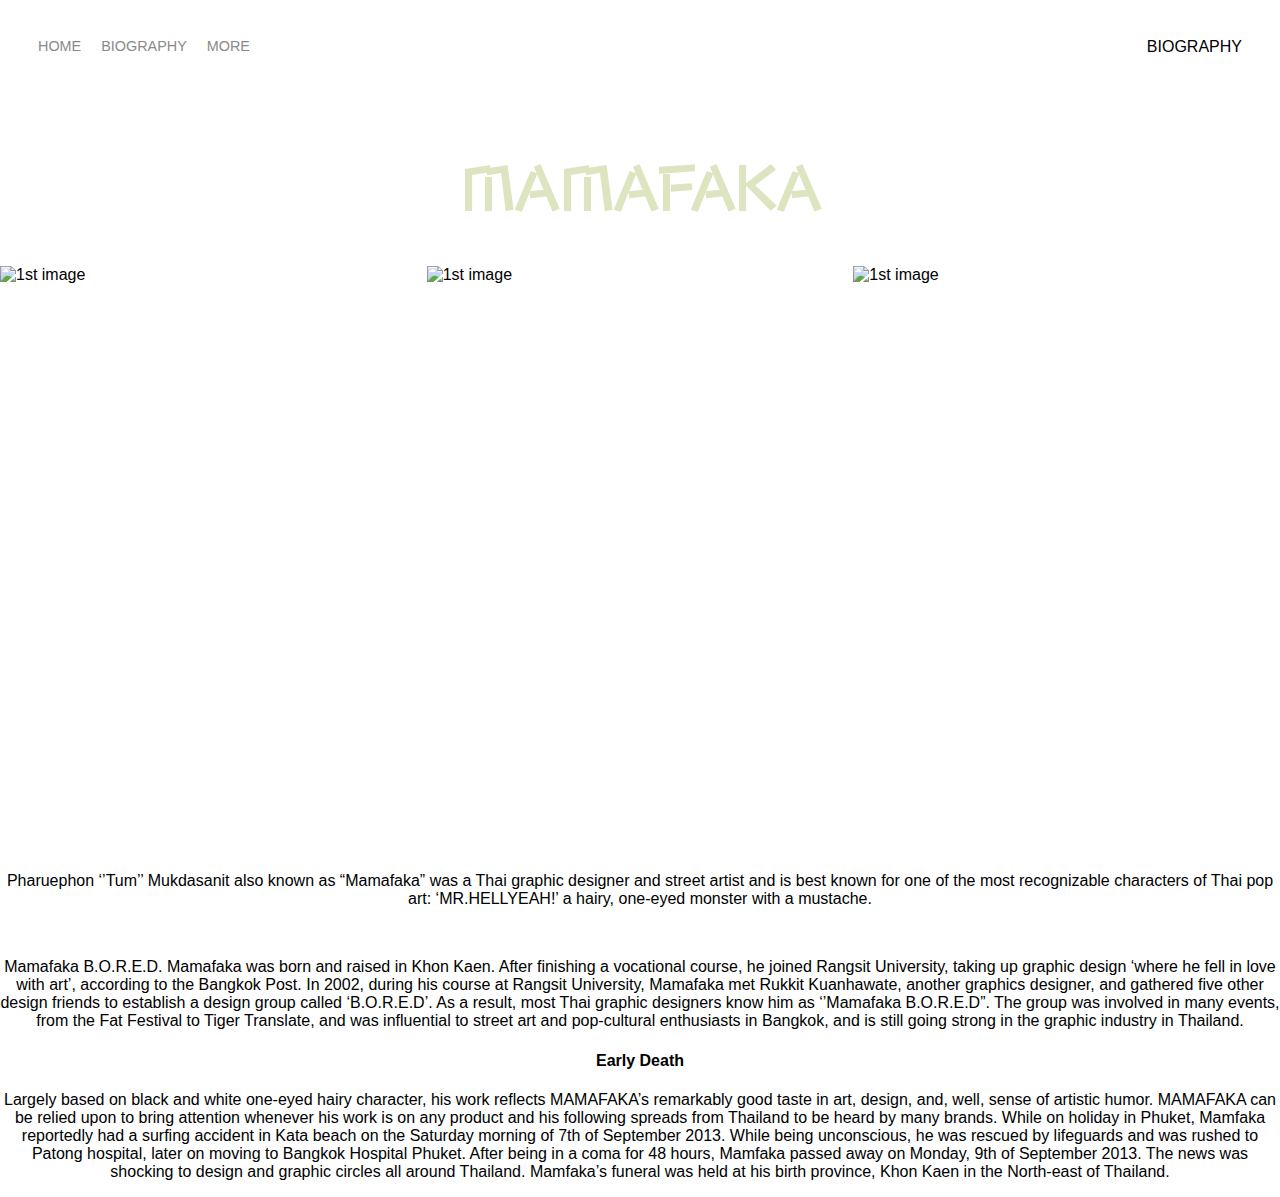
==== Bio.html @ affa16bf "Add bio page" ====
<!DOCTYPE html>
<html lang="en">
<head>
    <meta charset="UTF-8">
    <meta http-equiv="X-UA-Compatible" content="IE=edge">
    <meta name="viewport" content="width=device-width, initial-scale=1.0">
    <title>MAMAFAKA</title>
    <ion-icon name="earth-outline"></ion-icon>
    <link rel="stylesheet" href="styles2.css">
    <link rel="preconnect" href="https://fonts.gstatic.com">
    <link href="https://fonts.googleapis.com/css2?family=Stick&display=swap" rel="stylesheet">
</head>
<body>
    <div class="container">

        <div class="nav-wrapper">

            <div class="left-side">

                <div class="nav-link-wrapper">
                    <a href="index.html">Home</a>
                </div>

                <div class="nav-link-wrapper">
                    <a href="news.html">Biography</a>
                </div>

                <div class="nav-link-wrapper">
                    <a href="https://mightyjaxx.rocks/collections/mamafaka">More</a>
                </div>

            </div>

            <div class="right-side">
                <div class="brand">Biography</div>
            </div>

        </div>
        <h1>MAMAFAKA</h1>
        <div class="content-wrapper">
            <div class="portfolio-items-wrapper">
                <div class="portfolio-item-wrapper">
                    <img src="https://static.bangkokpost.com/media/content/20130910/540460.jpg" alt="1st image">
                </div>

                <div class="portfolio-item-wrapper">
                    <img src="https://beathotelbangkok.com//wp-content/uploads/2018/04/MAMAFAKA.jpg" alt="1st image">
                </div>      
                
                <div class="portfolio-item-wrapper">
                    <img src="https://cdn.shopify.com/s/files/1/0701/0143/files/MMFK_HellYeahSailorRabbit_02_grande.jpg?v=1527656695" alt="1st image">
                </div>   
            </div>
        
        </div>



    </div>
    <br>
    <br>
    <br>
    <br>
    <br>

    <div class="biographical-text">
        <p>
            Pharuephon ‘’Tum’’ Mukdasanit also known as “Mamafaka” was a Thai 
            graphic designer and street artist and is best known for one of the 
            most recognizable characters of Thai pop art: ‘MR.HELLYEAH!’ a hairy, 
            one-eyed monster with a mustache.
        </p>
    </div>
    <div class="third-img"><img src="https://lh3.googleusercontent.com/proxy/BQOVBRPWcHR6643YcfBXuBnqX9kLPKWPh3cVCw25fz4QyztMBQWd4O5-Y3SSrRq0Npfx4qjIld_ku0pqmS7BFVvgCP9PLk_5Pmq8bzWiUgH04E1SVQ" alt=""></div>
    <p class="para-text">Mamafaka B.O.R.E.D.
        Mamafaka was born and raised in Khon Kaen. After finishing a vocational course, he joined Rangsit University, taking up graphic design ‘where he fell in love with art’, according to the Bangkok Post. In 2002, during his course at Rangsit University, Mamafaka met Rukkit Kuanhawate, another graphics designer, and gathered five other design friends to establish a design group called ‘B.O.R.E.D’. As a result, most Thai graphic designers know him as ‘’Mamafaka B.O.R.E.D”. The group was involved in many events, from the Fat Festival to Tiger Translate, and was influential to street art and pop-cultural enthusiasts in Bangkok, and is still going strong in the graphic industry in Thailand.
    </p>
    <h4 class="para-text">Early Death</h4>
    <p class="para-text">Largely based on black and white one-eyed hairy character, his work reflects MAMAFAKA’s remarkably good taste in art, design, and, well, sense of artistic humor. MAMAFAKA can be relied upon to bring attention whenever his work is on any product and his following spreads from Thailand to be heard by many brands.

        While on holiday in Phuket, Mamfaka reportedly had a surfing accident in Kata beach on the Saturday morning of 7th of September 2013. While being unconscious, he was rescued by lifeguards and was rushed to Patong hospital, later on moving to Bangkok Hospital Phuket. After being in a coma for 48 hours, Mamfaka passed away on Monday, 9th of September 2013. The news was shocking to design and graphic circles all around Thailand. Mamfaka’s funeral was held at his birth province, Khon Kaen in the North-east of Thailand.</p>

</body>
</html>
---- styles2.css ----
/* Master Styles*/
body {
  font-family: "Lato", sans-serif;
  margin: 0px;
}

.container {
  display: grid;
  grid-template-columns: 1fr;
}

/* Navigation Styles */
.nav-wrapper {
  display: flex;
  justify-content: space-between;
  padding: 38px;
}

.left-side {
  display: flex;
}

.nav-wrapper > .left-side > div {
  margin-right: 20px;
  font-size: 0.9em;
  text-transform: uppercase;
}

.nav-wrapper > .right-side > div {
  text-transform: uppercase;
}

.nav-link-wrapper {
  height: 22px;
  border-bottom: 1px solid transparent;
  transition: border-bottom 0.5s;
}

.nav-link-wrapper a {
  color: #8a8a8a;
  text-decoration: none;
  transition: color 0.5s;
}

.nav-link-wrapper:hover {
  border-bottom: 1px solid black;
}

.nav-link-wrapper a:hover {
  color: black;
}

/* Portfolio Styles */

.portfolio-items-wrapper {
  display: grid;
  grid-template-columns: 1fr 1fr 1fr;
  grid-template-rows: auto;
  height: 500px;
}

.portfolio-item-wrapper {
  position: relative;
  height: 100px;
}

.biographical-text {
  text-align: center;
}

.third-img {
  text-align: center;
}

.para-text {
  text-align: center;
}

h1 {
  font-family: "Stick", sans-serif;
  font-size: 60px;
  text-align: center;
  color: #dce4c0;
}

h1:hover {
  transition: ease-in-out;
  color: #d3e0a4;
}
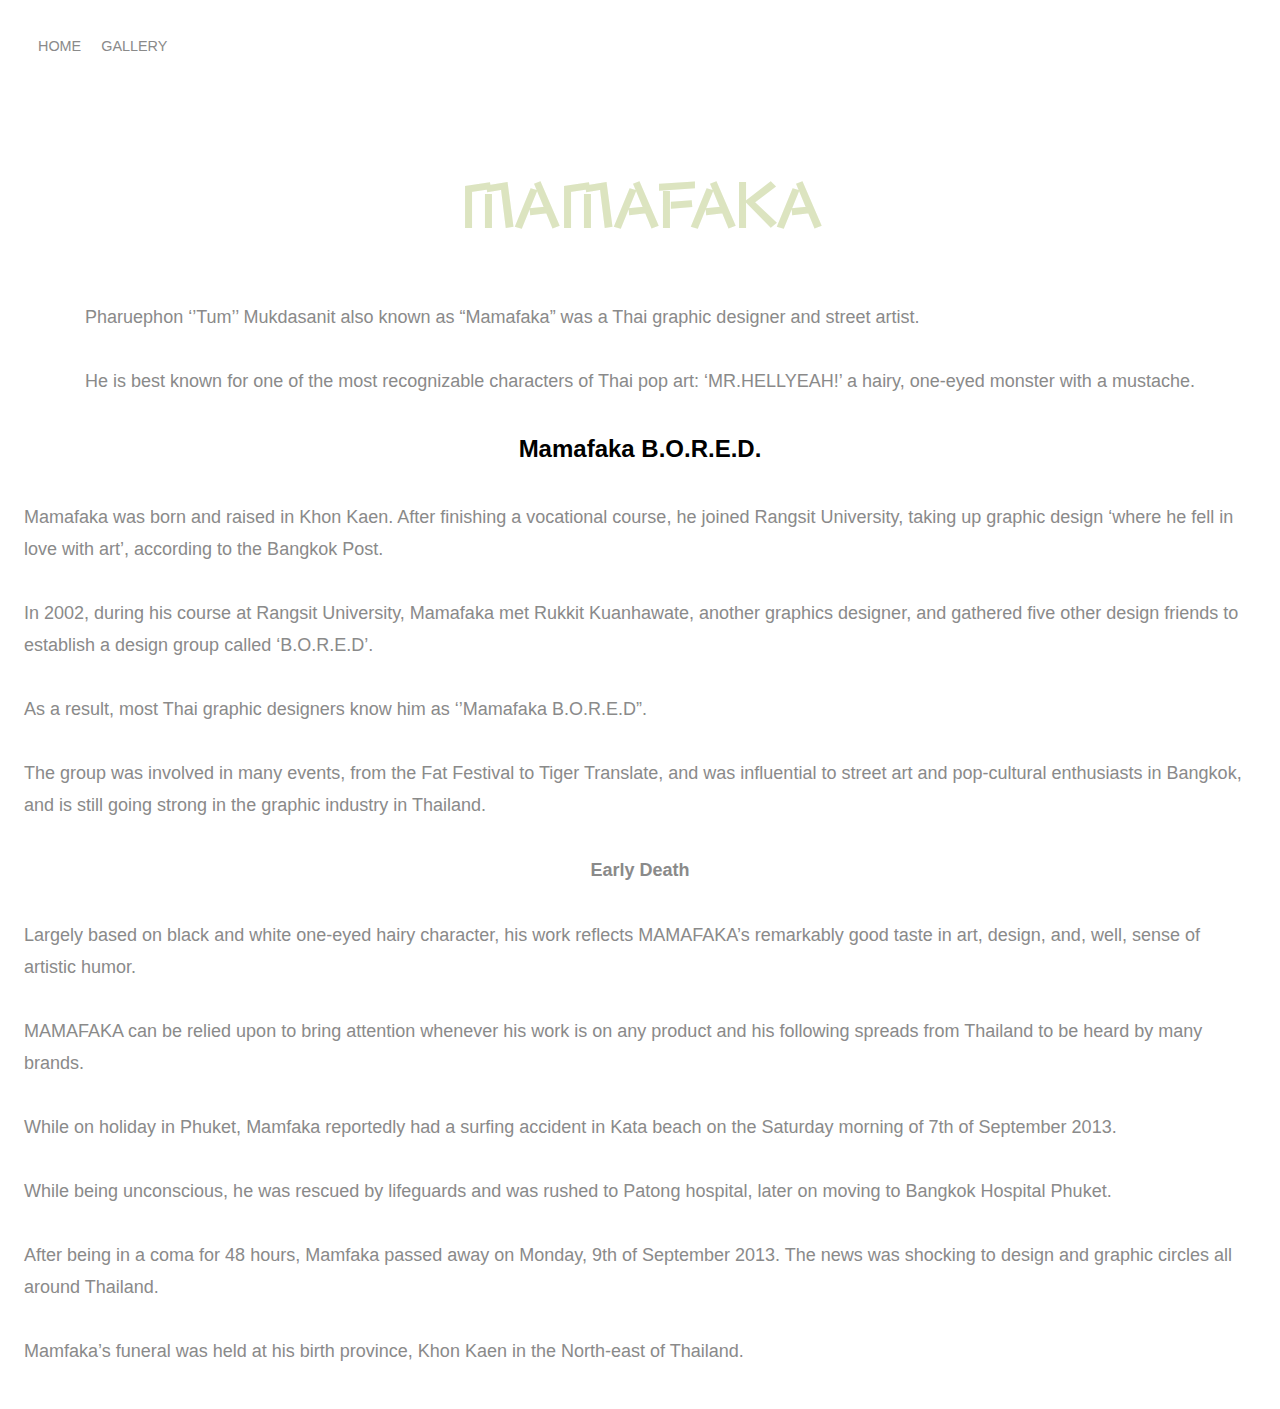
==== commit c6767da6: "modify site to tidy" ====
--- a/Bio.html
+++ b/Bio.html
@@ -11,74 +11,65 @@
     <link href="https://fonts.googleapis.com/css2?family=Stick&display=swap" rel="stylesheet">
 </head>
 <body>
+    <!-- Nav -->
+    <div class="nav-wrapper">
+        <div class="left-side">
+            <div class="nav-link-wrapper">
+                <a href="index.html">Home</a>
+            </div>
+            <div class="nav-link-wrapper">
+                <a href="gallery.html">Gallery</a>
+            </div>
+        </div>
+    </div>
+
     <div class="container">
-
-        <div class="nav-wrapper">
-
-            <div class="left-side">
-
-                <div class="nav-link-wrapper">
-                    <a href="index.html">Home</a>
-                </div>
-
-                <div class="nav-link-wrapper">
-                    <a href="news.html">Biography</a>
-                </div>
-
-                <div class="nav-link-wrapper">
-                    <a href="https://mightyjaxx.rocks/collections/mamafaka">More</a>
-                </div>
-
-            </div>
-
-            <div class="right-side">
-                <div class="brand">Biography</div>
-            </div>
-
-        </div>
         <h1>MAMAFAKA</h1>
-        <div class="content-wrapper">
-            <div class="portfolio-items-wrapper">
-                <div class="portfolio-item-wrapper">
-                    <img src="https://static.bangkokpost.com/media/content/20130910/540460.jpg" alt="1st image">
-                </div>
-
-                <div class="portfolio-item-wrapper">
-                    <img src="https://beathotelbangkok.com//wp-content/uploads/2018/04/MAMAFAKA.jpg" alt="1st image">
-                </div>      
-                
-                <div class="portfolio-item-wrapper">
-                    <img src="https://cdn.shopify.com/s/files/1/0701/0143/files/MMFK_HellYeahSailorRabbit_02_grande.jpg?v=1527656695" alt="1st image">
-                </div>   
-            </div>
         
-        </div>
-
-
-
-    </div>
-    <br>
-    <br>
-    <br>
-    <br>
-    <br>
-
-    <div class="biographical-text">
-        <p>
+        
+        <p class="para-text">
             Pharuephon ‘’Tum’’ Mukdasanit also known as “Mamafaka” was a Thai 
-            graphic designer and street artist and is best known for one of the 
+            graphic designer and street artist. 
+            <br/>
+            <br/>
+            He is best known for one of the 
             most recognizable characters of Thai pop art: ‘MR.HELLYEAH!’ a hairy, 
             one-eyed monster with a mustache.
         </p>
+        <h2>Mamafaka B.O.R.E.D.</h2>
+        <p class="para-text">
+            Mamafaka was born and raised in Khon Kaen. After finishing a vocational course, he joined Rangsit University, taking up graphic design ‘where he fell in love with art’, according to the Bangkok Post. 
+            <br/>
+            <br/>
+            In 2002, during his course at Rangsit University, Mamafaka met Rukkit Kuanhawate, another graphics designer, and gathered five other design friends to establish a design group called ‘B.O.R.E.D’. 
+            <br/>
+            <br/>
+            As a result, most Thai graphic designers know him as ‘’Mamafaka B.O.R.E.D”. 
+            <br/>
+            <br/>
+            The group was involved in many events, from the Fat Festival to Tiger Translate, and was influential to street art and pop-cultural enthusiasts in Bangkok, and is still going strong in the graphic industry in Thailand.
+        </p>
+
+        <h2 class="para-text">Early Death</h2>
+        <p class="para-text">
+            Largely based on black and white one-eyed hairy character, his work reflects MAMAFAKA’s remarkably good taste in art, design, and, well, sense of artistic humor. 
+            <br/>
+            <br/>
+            MAMAFAKA can be relied upon to bring attention whenever his work is on any product and his following spreads from Thailand to be heard by many brands.
+            <br/>
+            <br/>
+            While on holiday in Phuket, Mamfaka reportedly had a surfing accident in Kata beach on the Saturday morning of 7th of September 2013. 
+            <br/>
+            <br/>
+            While being unconscious, he was rescued by lifeguards and was rushed to Patong hospital, later on moving to Bangkok Hospital Phuket. 
+            <br/>
+            <br/>
+            After being in a coma for 48 hours, Mamfaka passed away on Monday, 9th of September 2013. The news was shocking to design and graphic circles all around Thailand. 
+            <br/>
+            <br/>
+            Mamfaka’s funeral was held at his birth province, Khon Kaen in the North-east of Thailand.
+        </p>
+
     </div>
-    <div class="third-img"><img src="https://lh3.googleusercontent.com/proxy/BQOVBRPWcHR6643YcfBXuBnqX9kLPKWPh3cVCw25fz4QyztMBQWd4O5-Y3SSrRq0Npfx4qjIld_ku0pqmS7BFVvgCP9PLk_5Pmq8bzWiUgH04E1SVQ" alt=""></div>
-    <p class="para-text">Mamafaka B.O.R.E.D.
-        Mamafaka was born and raised in Khon Kaen. After finishing a vocational course, he joined Rangsit University, taking up graphic design ‘where he fell in love with art’, according to the Bangkok Post. In 2002, during his course at Rangsit University, Mamafaka met Rukkit Kuanhawate, another graphics designer, and gathered five other design friends to establish a design group called ‘B.O.R.E.D’. As a result, most Thai graphic designers know him as ‘’Mamafaka B.O.R.E.D”. The group was involved in many events, from the Fat Festival to Tiger Translate, and was influential to street art and pop-cultural enthusiasts in Bangkok, and is still going strong in the graphic industry in Thailand.
-    </p>
-    <h4 class="para-text">Early Death</h4>
-    <p class="para-text">Largely based on black and white one-eyed hairy character, his work reflects MAMAFAKA’s remarkably good taste in art, design, and, well, sense of artistic humor. MAMAFAKA can be relied upon to bring attention whenever his work is on any product and his following spreads from Thailand to be heard by many brands.
-
-        While on holiday in Phuket, Mamfaka reportedly had a surfing accident in Kata beach on the Saturday morning of 7th of September 2013. While being unconscious, he was rescued by lifeguards and was rushed to Patong hospital, later on moving to Bangkok Hospital Phuket. After being in a coma for 48 hours, Mamfaka passed away on Monday, 9th of September 2013. The news was shocking to design and graphic circles all around Thailand. Mamfaka’s funeral was held at his birth province, Khon Kaen in the North-east of Thailand.</p>
-
 </body>
 </html>--- a/styles2.css
+++ b/styles2.css
@@ -5,8 +5,10 @@
 }
 
 .container {
-  display: grid;
-  grid-template-columns: 1fr;
+  display: flex;
+  flex-direction: column;
+  margin: 1.5rem;
+  align-items: center;
 }
 
 /* Navigation Styles */
@@ -30,16 +32,13 @@
   text-transform: uppercase;
 }
 
-.nav-link-wrapper {
-  height: 22px;
-  border-bottom: 1px solid transparent;
-  transition: border-bottom 0.5s;
-}
-
 .nav-link-wrapper a {
   color: #8a8a8a;
   text-decoration: none;
   transition: color 0.5s;
+  height: 22px;
+  border-bottom: 1px solid transparent;
+  transition: border-bottom 0.5s;
 }
 
 .nav-link-wrapper:hover {
@@ -52,28 +51,15 @@
 
 /* Portfolio Styles */
 
-.portfolio-items-wrapper {
-  display: grid;
-  grid-template-columns: 1fr 1fr 1fr;
-  grid-template-rows: auto;
-  height: 500px;
-}
-
-.portfolio-item-wrapper {
-  position: relative;
-  height: 100px;
-}
-
-.biographical-text {
-  text-align: center;
-}
-
-.third-img {
-  text-align: center;
+.section-1-bio {
+  display: flex;
+  flex-direction: row;
 }
 
 .para-text {
-  text-align: center;
+  font-size: large;
+  line-height: 2rem;
+  color: #8a8a8a;
 }
 
 h1 {
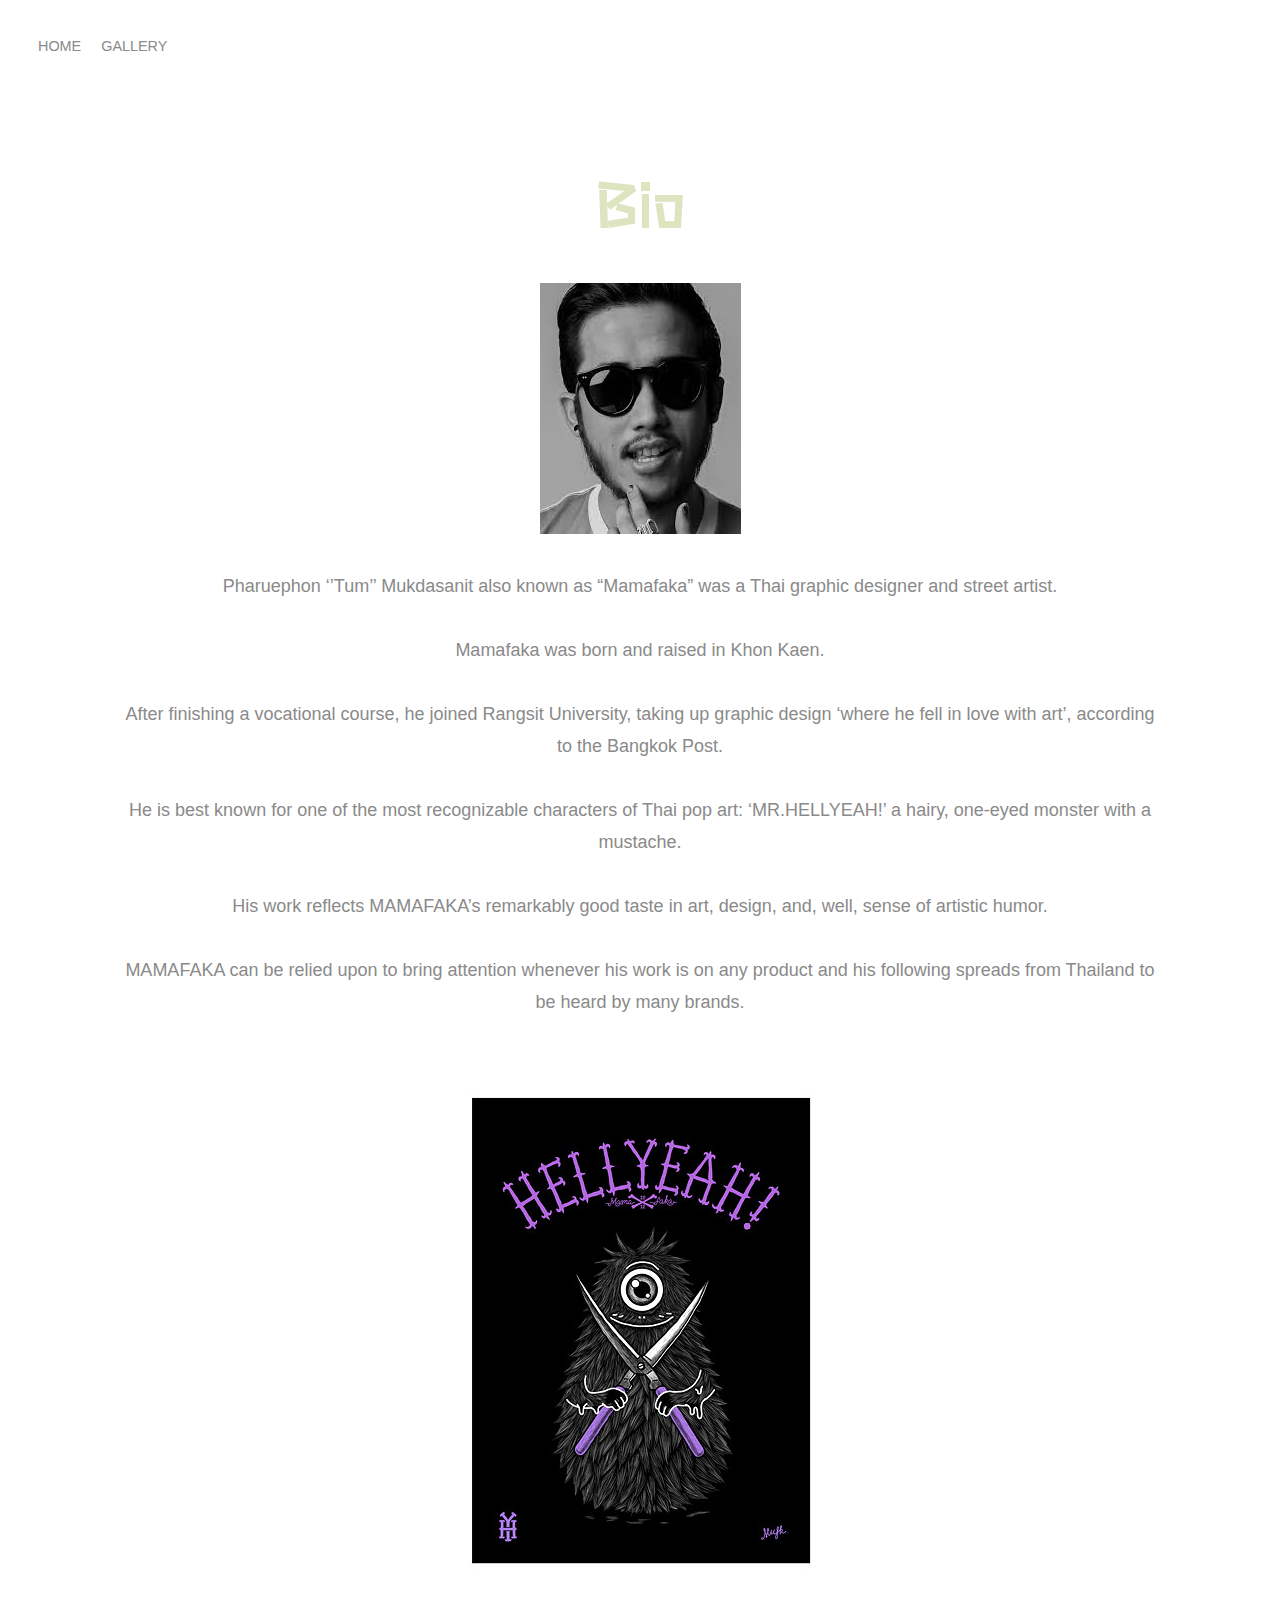
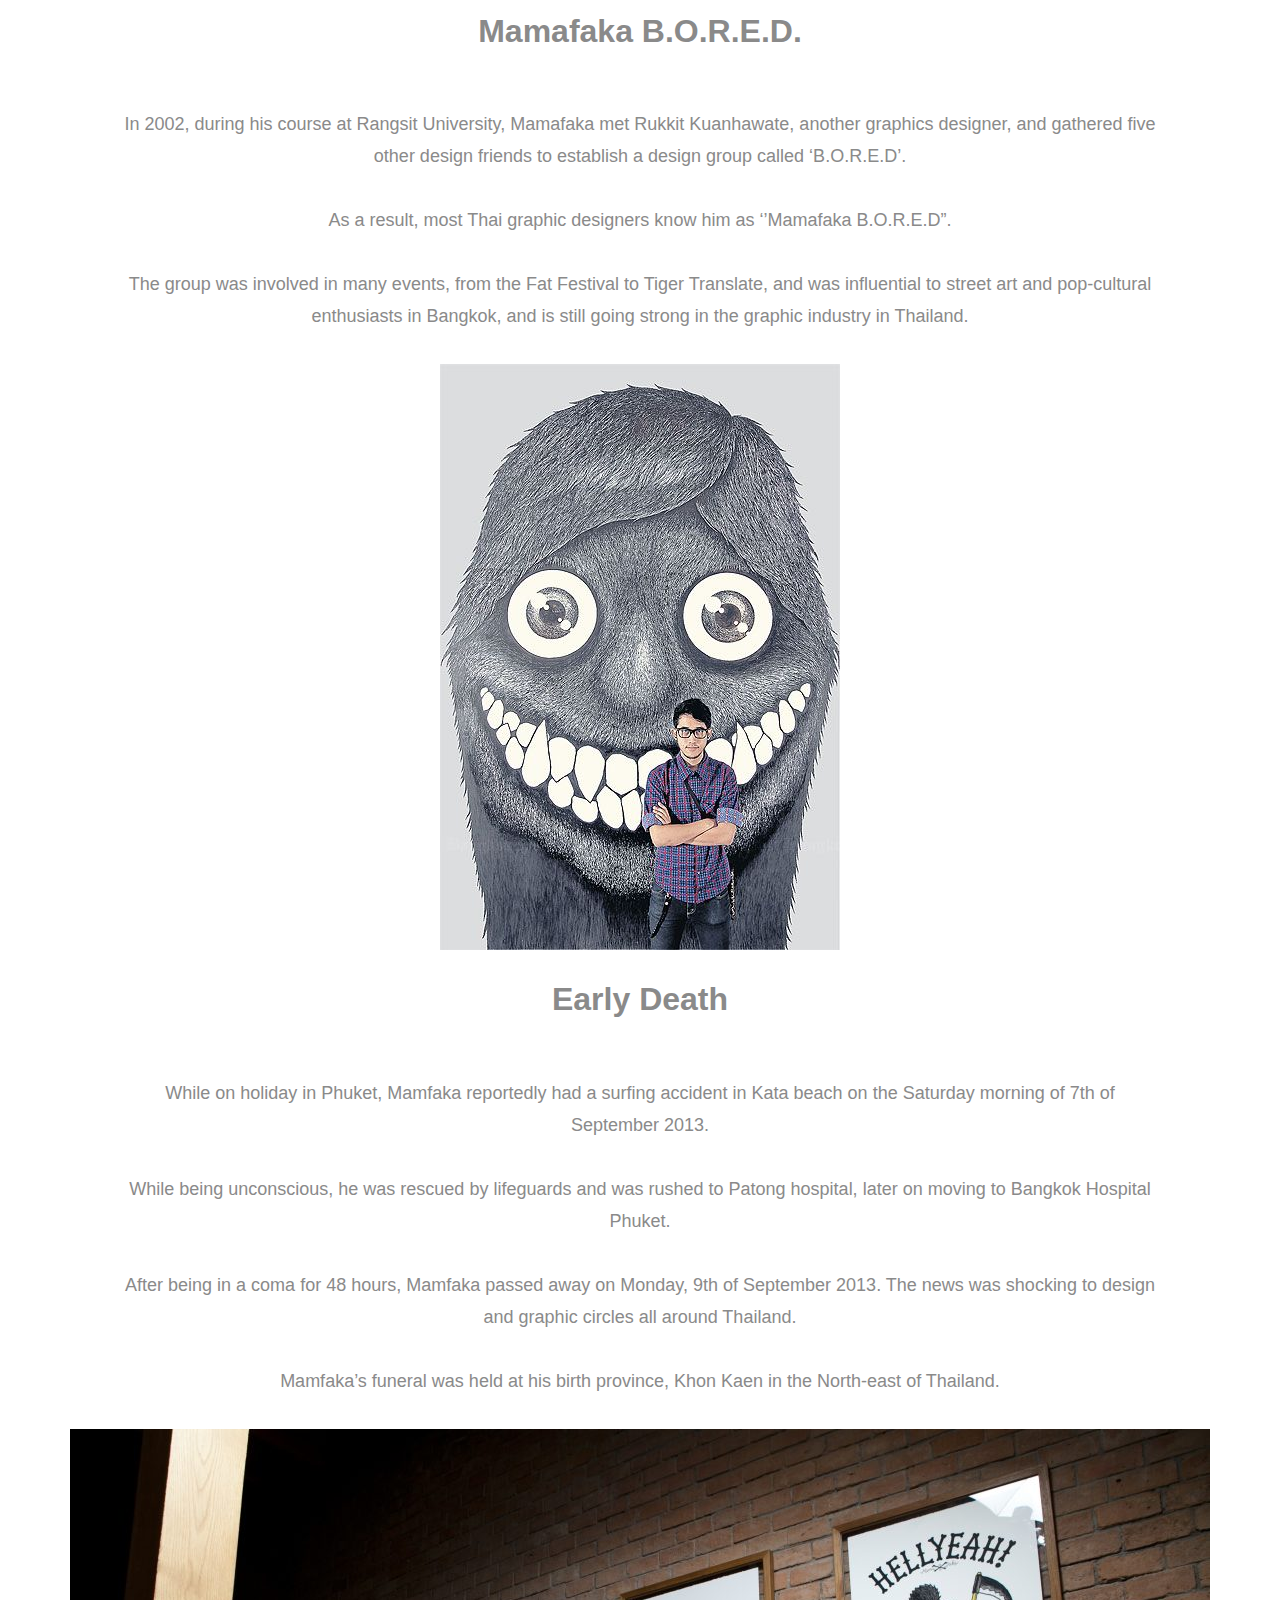
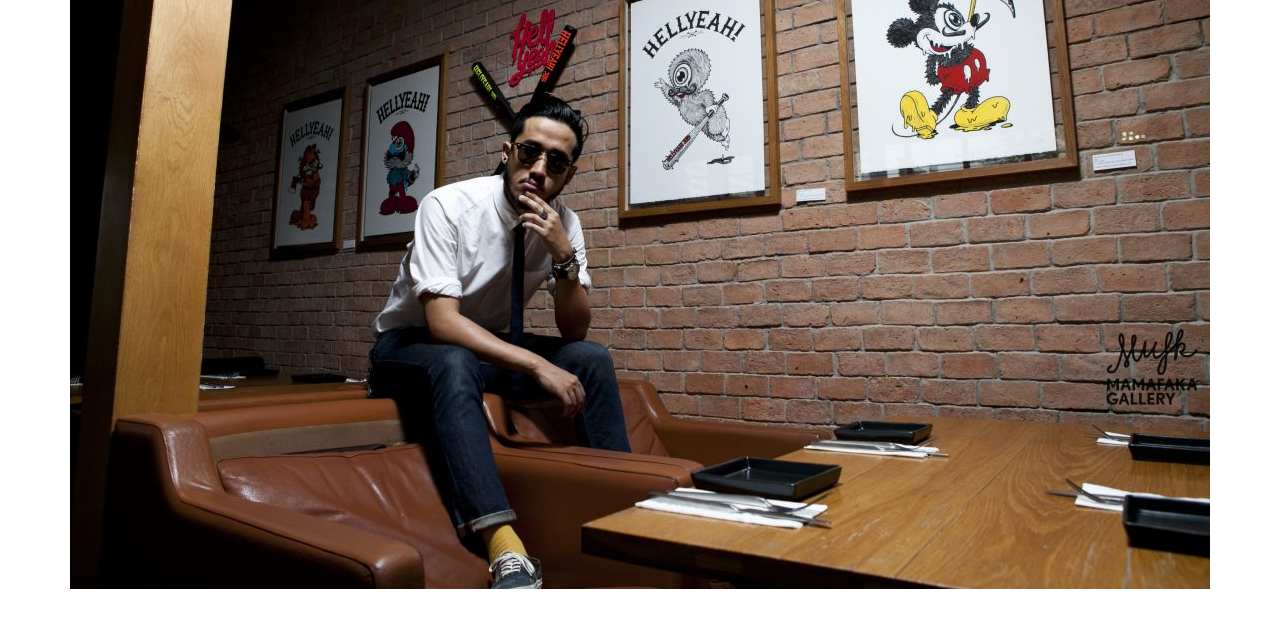
==== commit d92b7619: "tweaks to bio file name" ====
--- a/Bio.html
+++ b/Bio.html
@@ -24,52 +24,80 @@
     </div>
 
     <div class="container">
-        <h1>MAMAFAKA</h1>
+        <h1>Bio</h1>
         
-        
-        <p class="para-text">
-            Pharuephon ‘’Tum’’ Mukdasanit also known as “Mamafaka” was a Thai 
-            graphic designer and street artist. 
-            <br/>
-            <br/>
-            He is best known for one of the 
-            most recognizable characters of Thai pop art: ‘MR.HELLYEAH!’ a hairy, 
-            one-eyed monster with a mustache.
-        </p>
-        <h2>Mamafaka B.O.R.E.D.</h2>
-        <p class="para-text">
-            Mamafaka was born and raised in Khon Kaen. After finishing a vocational course, he joined Rangsit University, taking up graphic design ‘where he fell in love with art’, according to the Bangkok Post. 
-            <br/>
-            <br/>
-            In 2002, during his course at Rangsit University, Mamafaka met Rukkit Kuanhawate, another graphics designer, and gathered five other design friends to establish a design group called ‘B.O.R.E.D’. 
-            <br/>
-            <br/>
-            As a result, most Thai graphic designers know him as ‘’Mamafaka B.O.R.E.D”. 
-            <br/>
-            <br/>
-            The group was involved in many events, from the Fat Festival to Tiger Translate, and was influential to street art and pop-cultural enthusiasts in Bangkok, and is still going strong in the graphic industry in Thailand.
-        </p>
+        <div class="bio-container">
 
-        <h2 class="para-text">Early Death</h2>
-        <p class="para-text">
-            Largely based on black and white one-eyed hairy character, his work reflects MAMAFAKA’s remarkably good taste in art, design, and, well, sense of artistic humor. 
-            <br/>
-            <br/>
-            MAMAFAKA can be relied upon to bring attention whenever his work is on any product and his following spreads from Thailand to be heard by many brands.
-            <br/>
-            <br/>
-            While on holiday in Phuket, Mamfaka reportedly had a surfing accident in Kata beach on the Saturday morning of 7th of September 2013. 
-            <br/>
-            <br/>
-            While being unconscious, he was rescued by lifeguards and was rushed to Patong hospital, later on moving to Bangkok Hospital Phuket. 
-            <br/>
-            <br/>
-            After being in a coma for 48 hours, Mamfaka passed away on Monday, 9th of September 2013. The news was shocking to design and graphic circles all around Thailand. 
-            <br/>
-            <br/>
-            Mamfaka’s funeral was held at his birth province, Khon Kaen in the North-east of Thailand.
-        </p>
+            <div class="image-container bio-image">
+                <img src="mamafaka4.jpg">
+            </div>
 
+            <p class="para-text">
+                Pharuephon ‘’Tum’’ Mukdasanit also known as “Mamafaka” was a Thai 
+                graphic designer and street artist. 
+                <br/>
+                <br/>
+                Mamafaka was born and raised in Khon Kaen. 
+                <br/>
+                <br/>
+                After finishing a vocational course, he joined Rangsit University, taking up graphic design ‘where he fell in love with art’, according to the Bangkok Post. 
+                <br/>
+                <br/>
+                He is best known for one of the 
+                most recognizable characters of Thai pop art: ‘MR.HELLYEAH!’ a hairy, 
+                one-eyed monster with a mustache.
+                <br/>
+                <br/>
+                His work reflects MAMAFAKA’s remarkably good taste in art, design, and, well, sense of artistic humor. 
+                <br/>
+                <br/>
+                MAMAFAKA can be relied upon to bring attention whenever his work is on any product and his following spreads from Thailand to be heard by many brands.
+                <br/>
+                <br/>
+            </p>
+
+            <div class="image-container">
+                <img src="mamafaka5.jpg">  
+            </div>
+
+            <h2 class="sub-heading">Mamafaka B.O.R.E.D.</h2>
+
+            <p class="para-text">
+                
+                In 2002, during his course at Rangsit University, Mamafaka met Rukkit Kuanhawate, another graphics designer, and gathered five other design friends to establish a design group called ‘B.O.R.E.D’. 
+                <br/>
+                <br/>
+                As a result, most Thai graphic designers know him as ‘’Mamafaka B.O.R.E.D”. 
+                <br/>
+                <br/>
+                The group was involved in many events, from the Fat Festival to Tiger Translate, and was influential to street art and pop-cultural enthusiasts in Bangkok, and is still going strong in the graphic industry in Thailand.
+            </p>
+
+            <div class="image-container">
+                <img src="mamafaka2.jpg">
+            </div>
+
+            <h2 class="sub-heading">Early Death</h2>
+
+            <p class="para-text">
+                
+                While on holiday in Phuket, Mamfaka reportedly had a surfing accident in Kata beach on the Saturday morning of 7th of September 2013. 
+                <br/>
+                <br/>
+                While being unconscious, he was rescued by lifeguards and was rushed to Patong hospital, later on moving to Bangkok Hospital Phuket. 
+                <br/>
+                <br/>
+                After being in a coma for 48 hours, Mamfaka passed away on Monday, 9th of September 2013. The news was shocking to design and graphic circles all around Thailand. 
+                <br/>
+                <br/>
+                Mamfaka’s funeral was held at his birth province, Khon Kaen in the North-east of Thailand.
+            </p>
+
+            <div class="image-container">
+                <img src="mamafaka7.jpg">
+            </div>
+
+        </div>
     </div>
 </body>
 </html>--- a/styles2.css
+++ b/styles2.css
@@ -9,6 +9,12 @@
   flex-direction: column;
   margin: 1.5rem;
   align-items: center;
+}
+
+/* Heading */
+
+.heading {
+  margin: 2rem 0;
 }
 
 /* Navigation Styles */
@@ -51,15 +57,30 @@
 
 /* Portfolio Styles */
 
-.section-1-bio {
+.bio-container {
   display: flex;
-  flex-direction: row;
+  flex-direction: column;
+  align-items: center;
+
 }
 
+.bio-image {
+  border-radius: 50%;
+
+
+}
 .para-text {
   font-size: large;
   line-height: 2rem;
   color: #8a8a8a;
+  margin:2rem 6rem;
+  text-align: center;
+}
+
+.sub-heading {
+  color: #8a8a8a;
+  font-size: xx-large;
+  text-align: center;
 }
 
 h1 {
@@ -73,3 +94,95 @@
   transition: ease-in-out;
   color: #d3e0a4;
 }
+
+/* Gallery page */
+
+.gallery-top-container {
+  display: grid;
+  grid-template-columns: repeat(6,1fr);
+  grid-auto-rows: 100px 300px;
+  grid-gap: 10px;
+  grid-auto-flow: dense;
+
+}
+
+.gallery-item {
+  width: 100%;
+  height: 100%;
+  position: relative;
+}
+
+.gallery-item .image-container {
+  width: 100%;
+  height: 100%;
+  overflow: hidden;
+}
+
+.gallery-item .image-container img {
+  width: 100%;
+  height: 100%;
+  object-fit: cover;
+  object-position: 50% 50%;
+  cursor: pointer;
+  transition: .5s, ease-in-out;
+}
+
+.gallery-item:hover .image-container img{
+  transform: scale(1.2);
+}
+
+@keyframes move-down {
+  0% {
+    top:10%;
+  }
+  50% {
+    top:35%;
+  }
+  100% {
+    top:50%;
+  }
+}
+
+.w-1 {
+  grid-column: span 1;
+}
+
+.w-2 {
+  grid-column: span 2;
+}
+
+.w-3 {
+  grid-column: span 3;
+}
+
+.w-4 {
+  grid-column: span 4;
+}
+
+.w-5 {
+  grid-column: span 5;
+}
+
+.w-6 {
+  grid-column: span 6;
+}
+
+.h-1 {
+  grid-row: span 1;
+}
+
+.h-2 {
+  grid-row: span 2;
+}
+
+.h-3 {
+  grid-row: span 3;
+}
+
+.h-4 {
+  grid-row: span 4;
+}
+
+.h-5 {
+  grid-row: span 5;
+}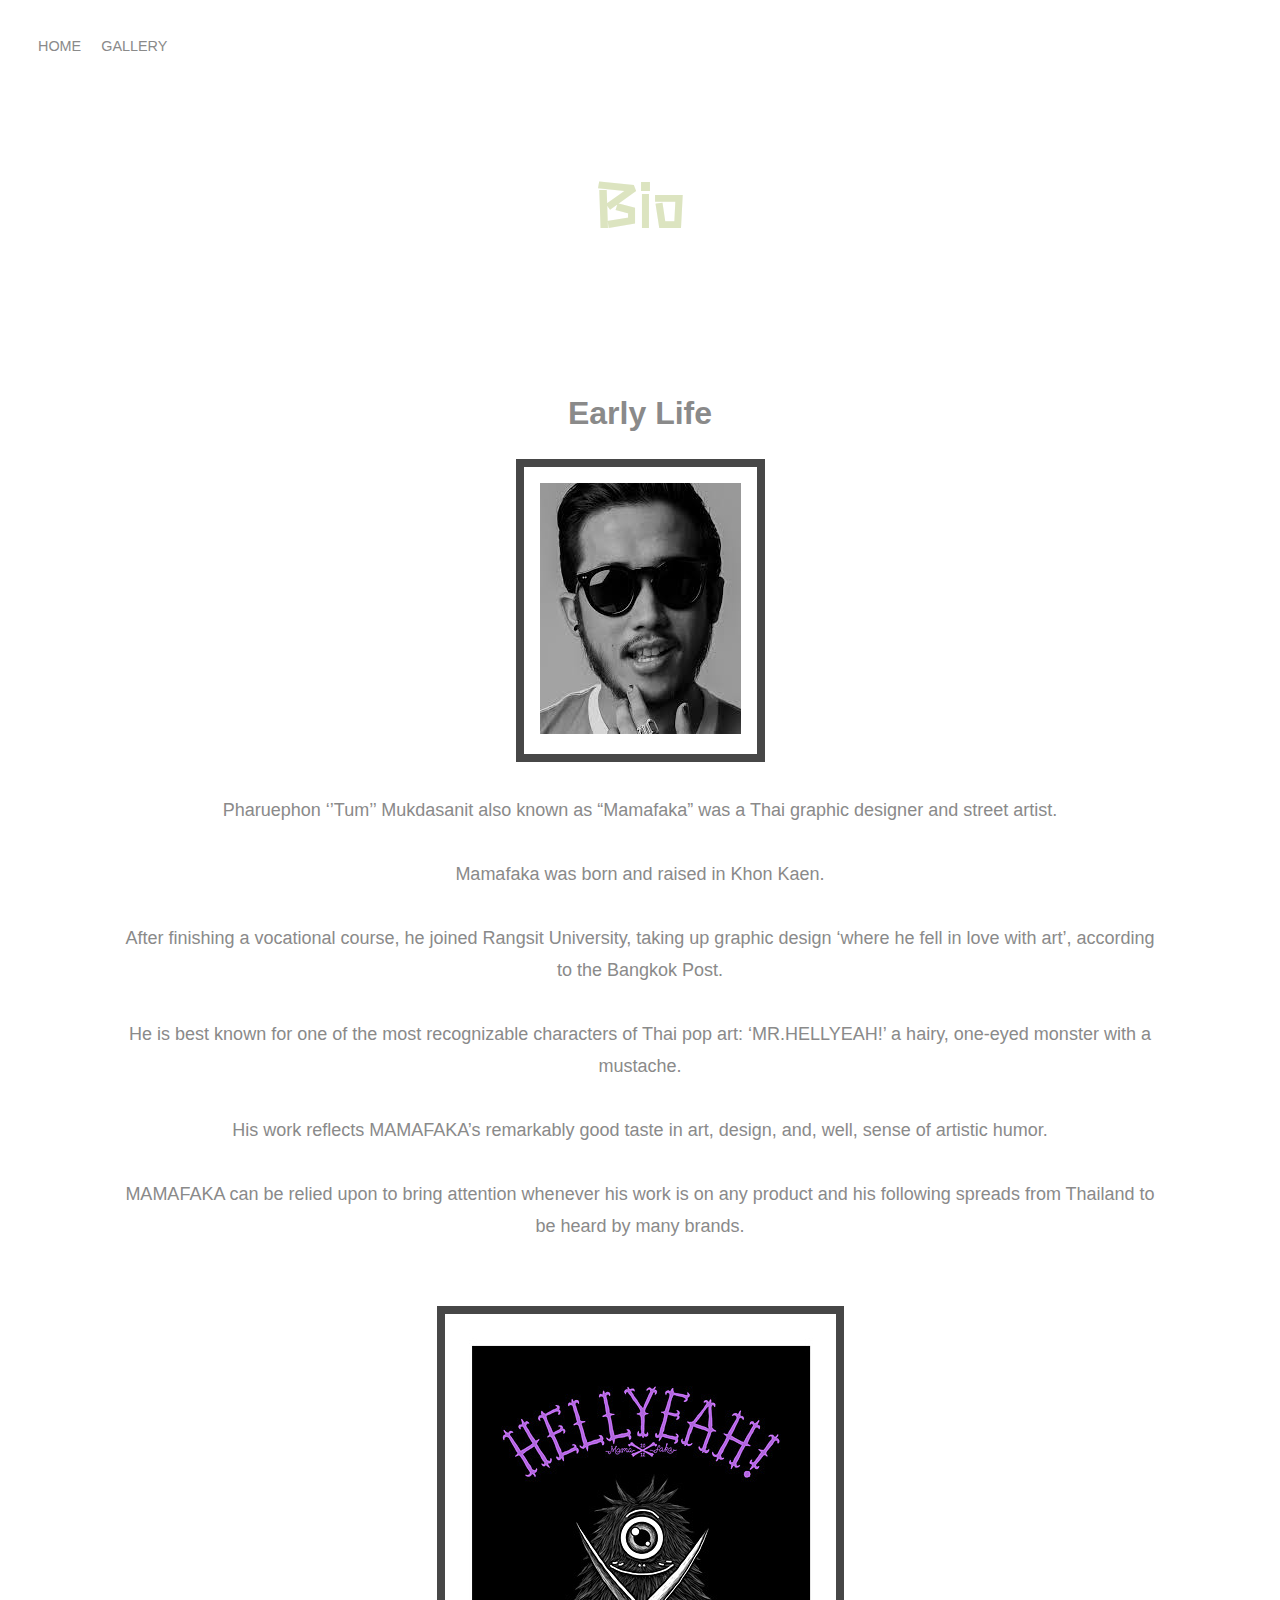
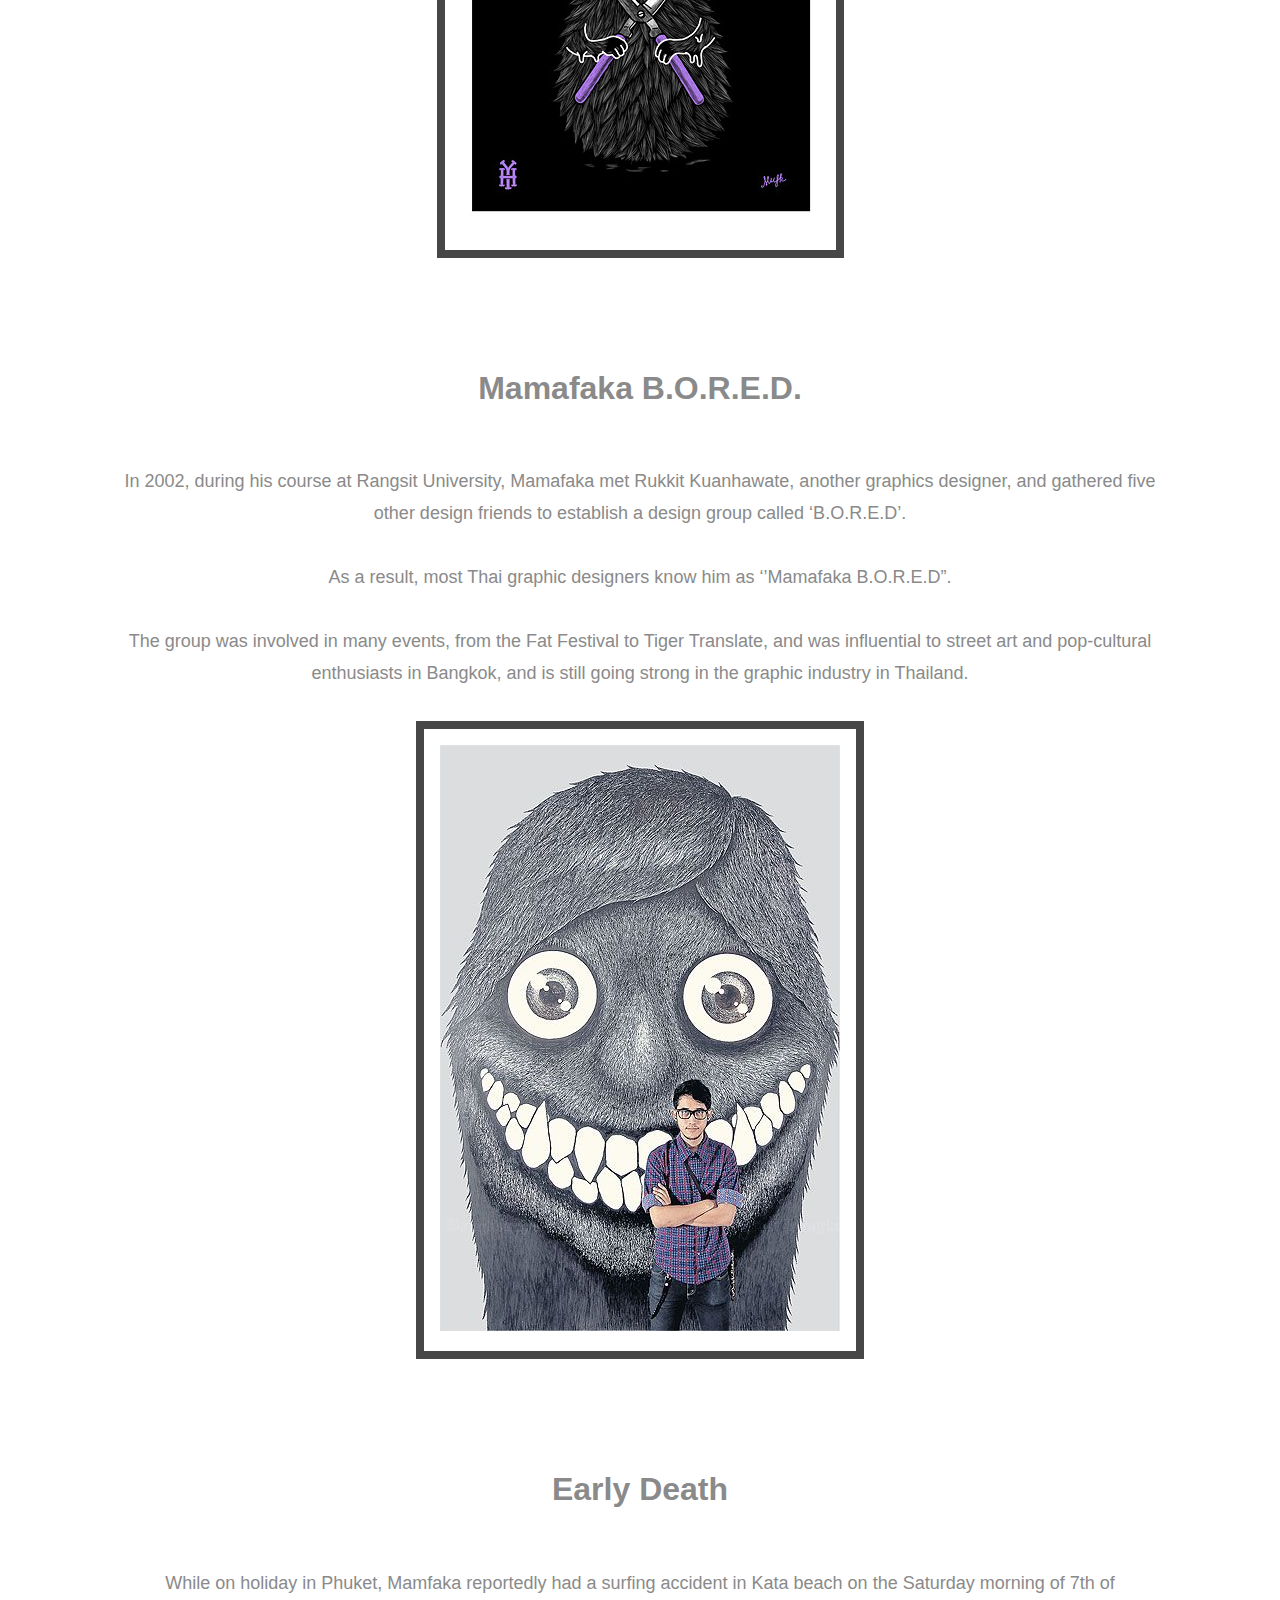
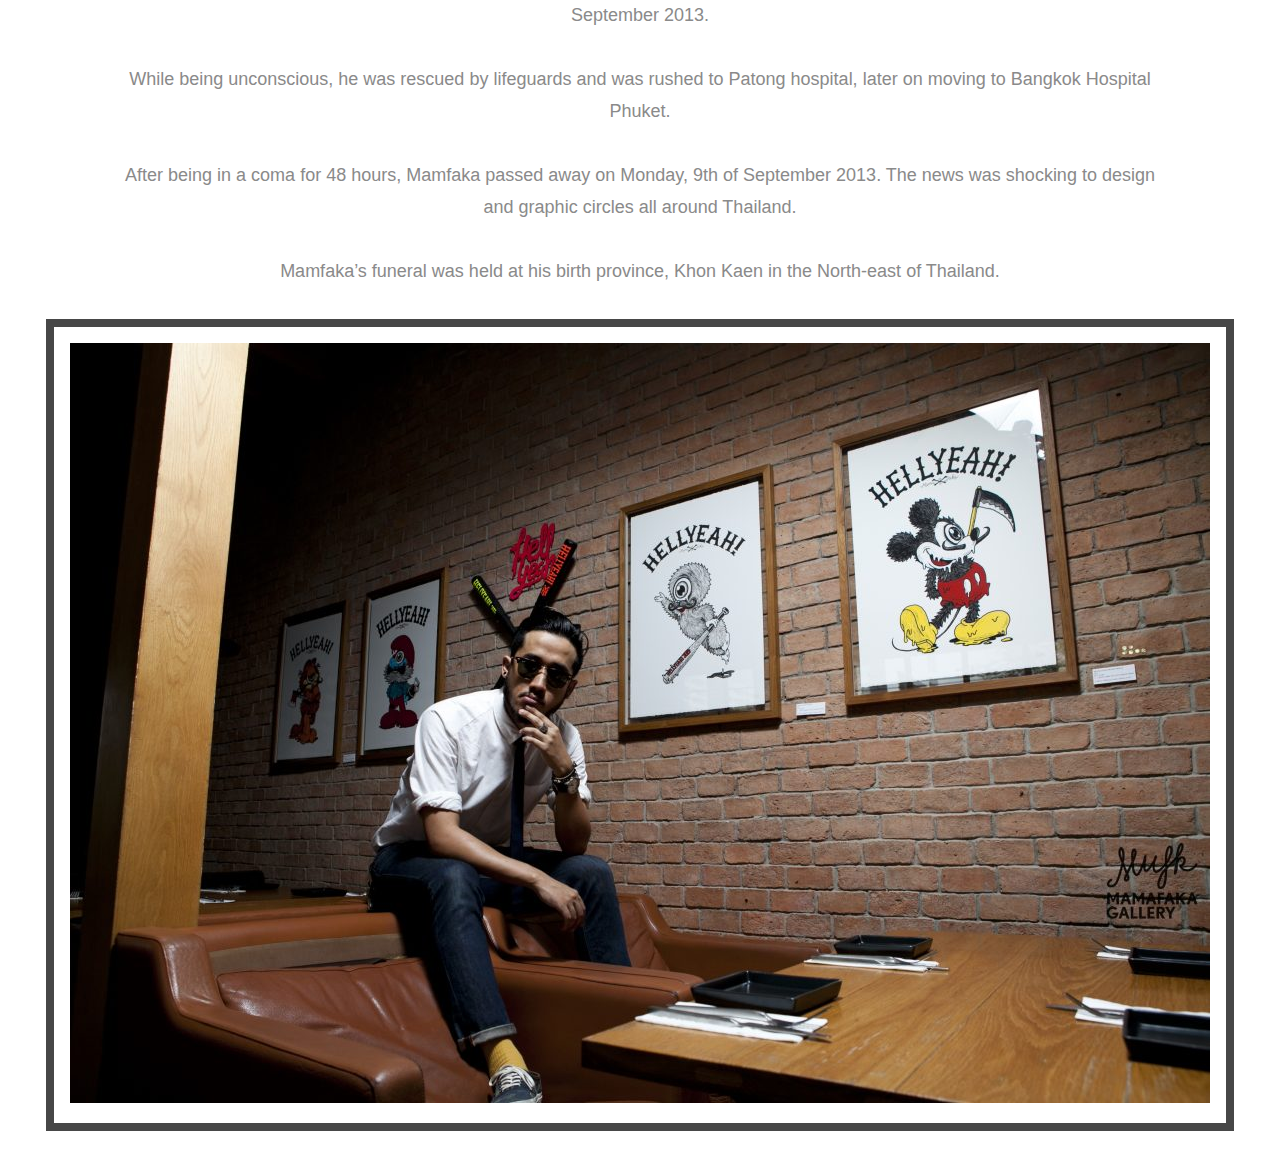
==== commit eb7eac98: "add border to image" ====
--- a/Bio.html
+++ b/Bio.html
@@ -25,8 +25,9 @@
 
     <div class="container">
         <h1>Bio</h1>
-        
+
         <div class="bio-container">
+            <h2 class="sub-heading">Early Life</h2>
 
             <div class="image-container bio-image">
                 <img src="mamafaka4.jpg">
--- a/styles2.css
+++ b/styles2.css
@@ -64,11 +64,11 @@
 
 }
 
-.bio-image {
-  border-radius: 50%;
+.image-container {
+    border: solid 8px #474747;
+    padding: 1rem;
+}
 
-
-}
 .para-text {
   font-size: large;
   line-height: 2rem;
@@ -81,6 +81,7 @@
   color: #8a8a8a;
   font-size: xx-large;
   text-align: center;
+  margin-top: 7rem;
 }
 
 h1 {
